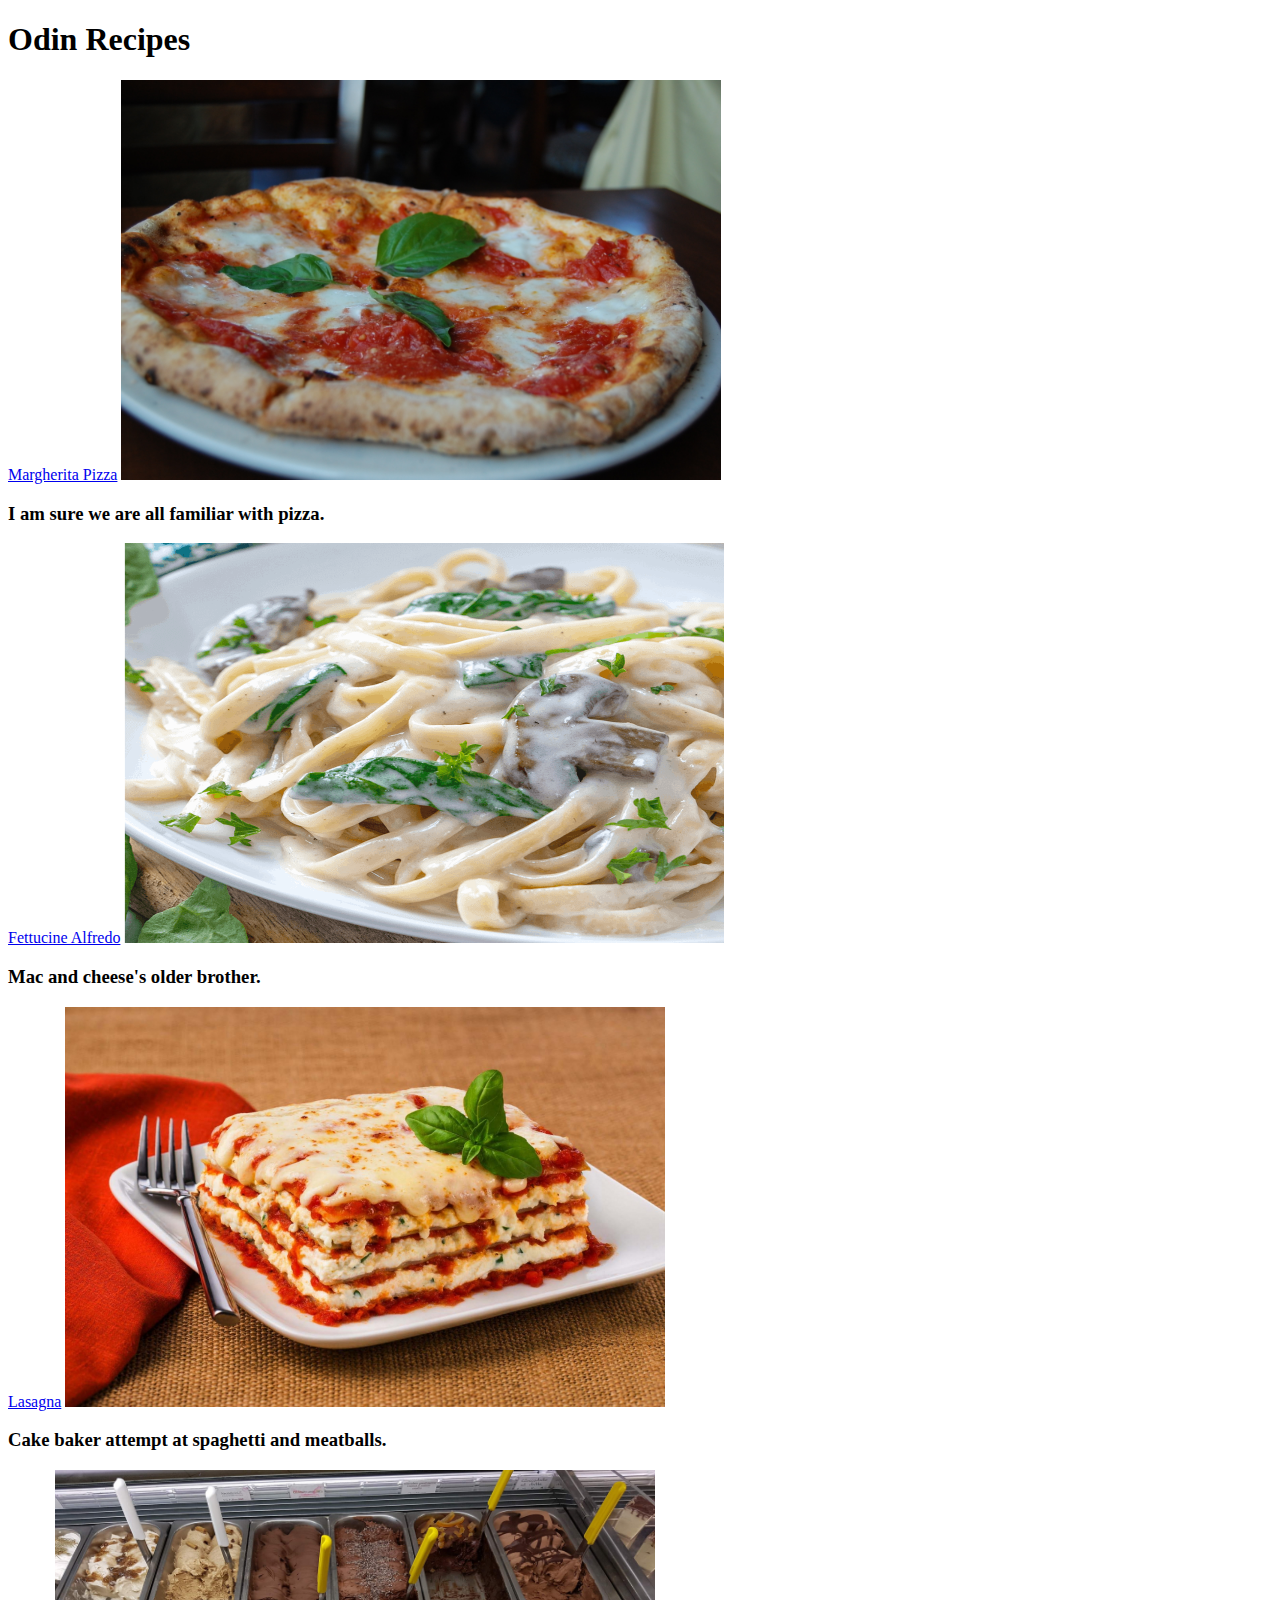
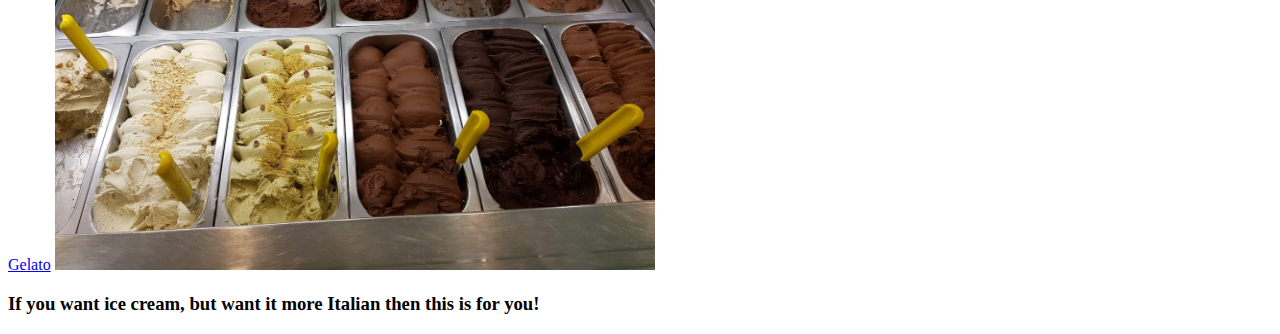
==== index.html @ c7a20698 "Added 4 new images into index.html Created images folder to hold these images within odin-recipes/" ====
<!DOCTYPE html>
<html lang="en">
<head>
    <meta charset="UTF-8">
    <meta http-equiv="X-UA-Compatible" content="IE=edge">
    <meta name="viewport" content="width=device-width, initial-scale=1.0">
    <title>Document</title>
</head>
<body>
    <h1>Odin Recipes</h1>

    <a href="recipes/margherita-pizza.html">Margherita Pizza</a>    
    <img src="images/margherita-pizza.jpg" alt="Image of Margherita Pizza" style="width:600px;height:400px;">
    <h3>I am sure we are all familiar with pizza.</h3>

    <a href="recipes/fettucine-alfredo.html">Fettucine Alfredo</a>
    <img src="images/fettucine-alfredo.png" alt="Marvelous Image of some fettucine alfredo" style="width:600px;height:400px">
    <h3>Mac and cheese's older brother.</h3>

    <a href="recipes/lasagna.html">Lasagna</a>
    <img src="images/lasagna.jpg" alt="Your new favorite picture of lasagna" style="width:600px;height:400px;">
    <h3>Cake baker attempt at spaghetti and meatballs.</h3>

    <a href="recipes/gelato.html">Gelato</a>
    <img src="images/gelato.jpg" alt = "Food that looks like ice cream but smoother" style="width:600px;height:400px;">
    <h3>If you want ice cream, but want it more Italian then this is for you!</h3>
    
</body>
</html>
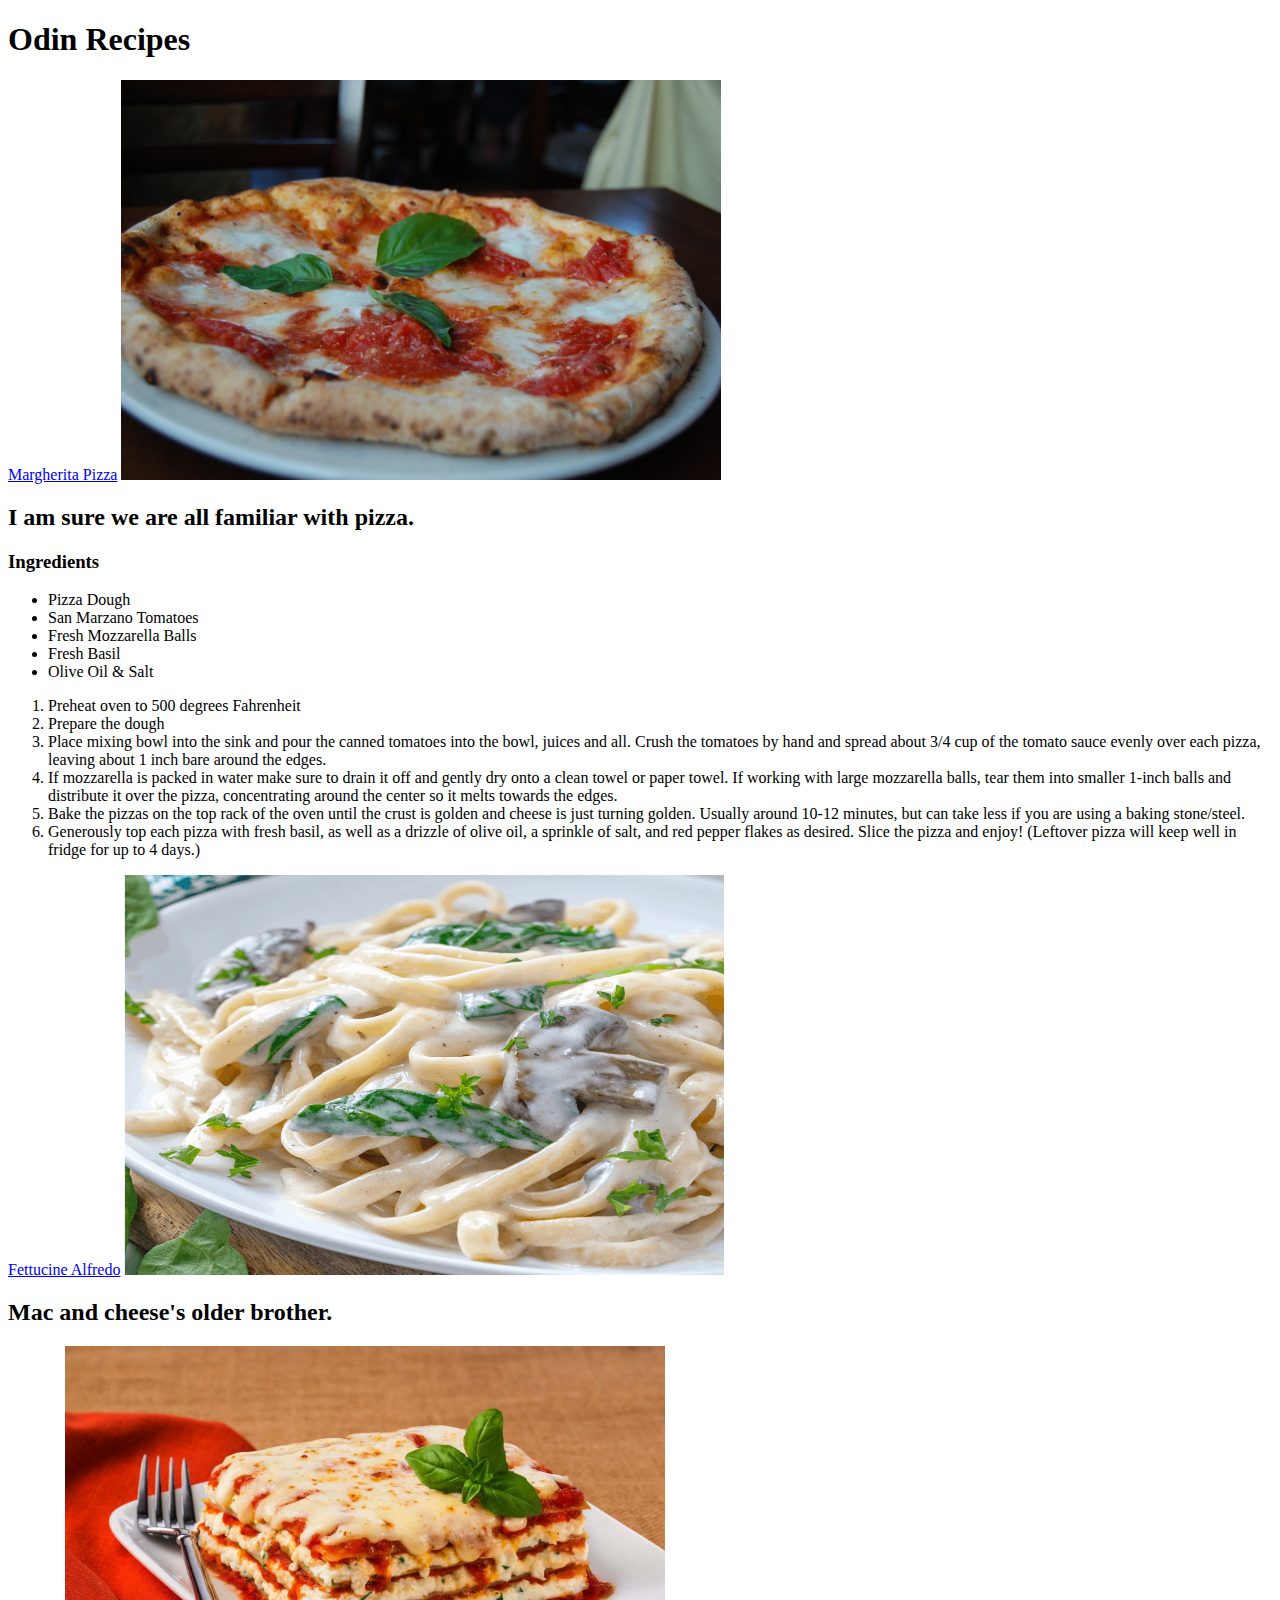
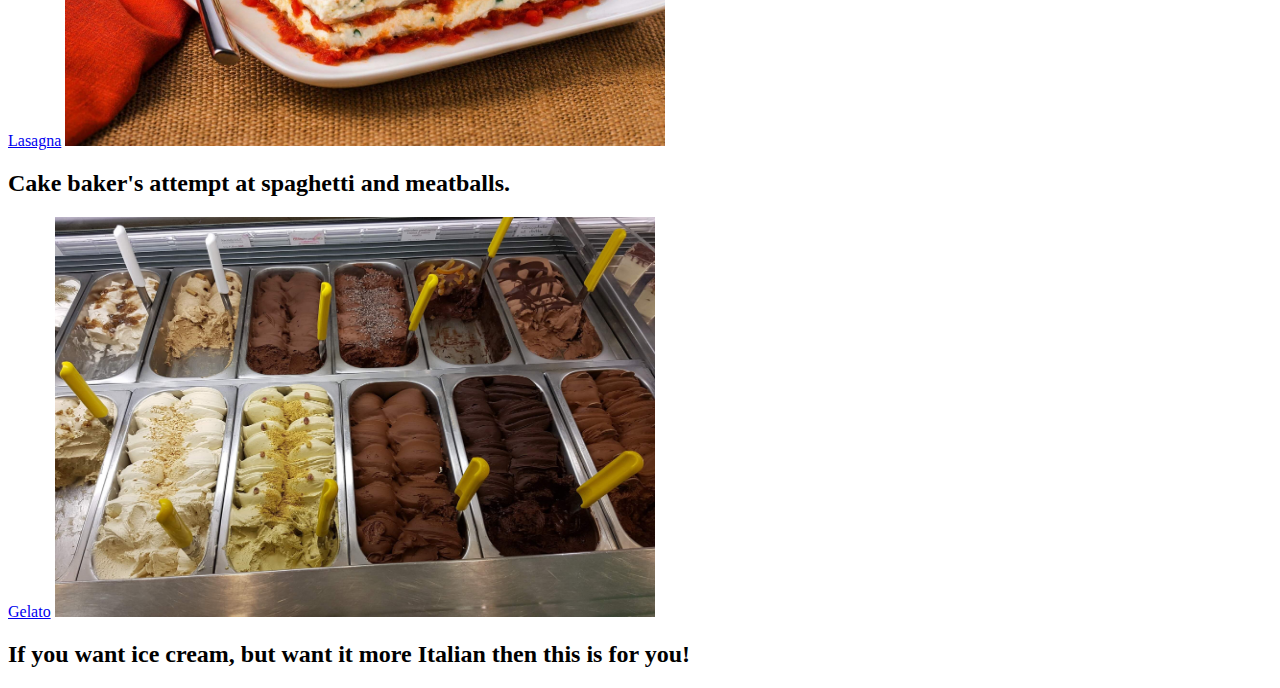
==== commit 8abe965d: "Changed h3 headings to h2 Added h3 headings under each image titled "Ingredients" Created unordered " ====
--- a/index.html
+++ b/index.html
@@ -11,19 +11,46 @@
 
     <a href="recipes/margherita-pizza.html">Margherita Pizza</a>    
     <img src="images/margherita-pizza.jpg" alt="Image of Margherita Pizza" style="width:600px;height:400px;">
-    <h3>I am sure we are all familiar with pizza.</h3>
+    <h2>I am sure we are all familiar with pizza.</h2>
+    <h3>Ingredients</h3>
+    <ul>
+        <li>Pizza Dough</li>
+        <li>San Marzano Tomatoes</li>
+        <li>Fresh Mozzarella Balls</li>
+        <li>Fresh Basil</li>
+        <li>Olive Oil & Salt</li>
+    </ul>
+    <ol>
+        <li>Preheat oven to 500 degrees Fahrenheit</li>
+        <li>Prepare the dough</li>
+        <li>Place mixing bowl into the sink and pour the canned tomatoes into the bowl,
+            juices and all. Crush the tomatoes by hand and spread about 3/4 cup of the tomato
+            sauce evenly over each pizza, leaving about 1 inch bare around the edges.
+        </li>
+        <li>If mozzarella is packed in water make sure to drain it off and gently dry onto a clean towel or paper towel.
+            If working with large mozzarella balls, tear them into smaller 1-inch balls and distribute it over the pizza,
+            concentrating around the center so it melts towards the edges.
+        </li>
+        <li>Bake the pizzas on the top rack of the oven until the crust is golden and cheese is just turning golden.
+            Usually around 10-12 minutes, but can take less if you are using a baking stone/steel.
+        </li>
+        <li>Generously top each pizza with fresh basil, as well as a drizzle of olive oil, a sprinkle of salt,
+            and red pepper flakes as desired. Slice the pizza and enjoy! (Leftover pizza will keep well in fridge for up to 4 days.)
+        </li>
+
+    </ol>
 
     <a href="recipes/fettucine-alfredo.html">Fettucine Alfredo</a>
     <img src="images/fettucine-alfredo.png" alt="Marvelous Image of some fettucine alfredo" style="width:600px;height:400px">
-    <h3>Mac and cheese's older brother.</h3>
+    <h2>Mac and cheese's older brother.</h2>
 
     <a href="recipes/lasagna.html">Lasagna</a>
     <img src="images/lasagna.jpg" alt="Your new favorite picture of lasagna" style="width:600px;height:400px;">
-    <h3>Cake baker attempt at spaghetti and meatballs.</h3>
+    <h2>Cake baker's attempt at spaghetti and meatballs.</h2>
 
     <a href="recipes/gelato.html">Gelato</a>
     <img src="images/gelato.jpg" alt = "Food that looks like ice cream but smoother" style="width:600px;height:400px;">
-    <h3>If you want ice cream, but want it more Italian then this is for you!</h3>
+    <h2>If you want ice cream, but want it more Italian then this is for you!</h2>
     
 </body>
 </html>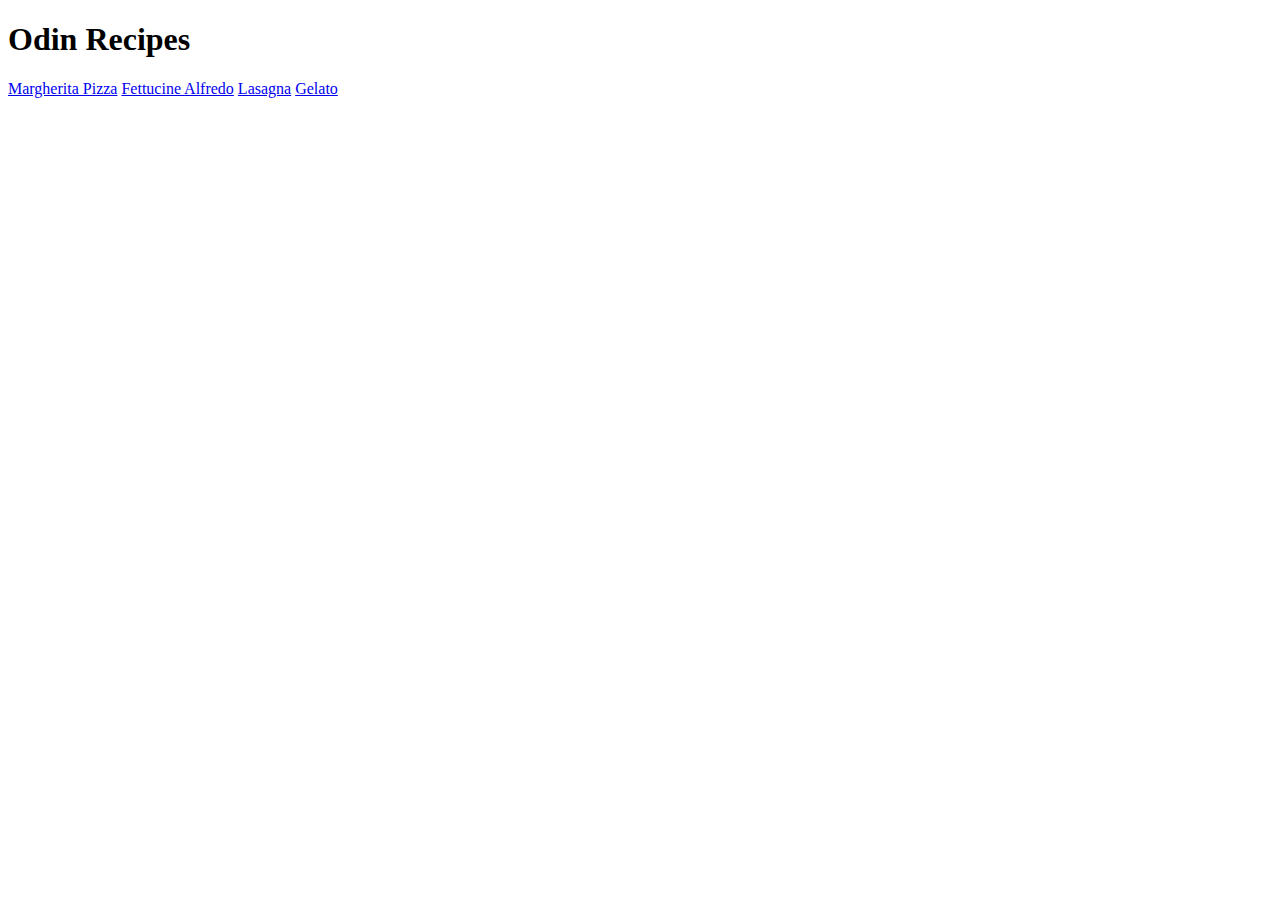
==== commit ef562637: "Moved contents of food to respective pages within the site" ====
--- a/index.html
+++ b/index.html
@@ -10,47 +10,16 @@
     <h1>Odin Recipes</h1>
 
     <a href="recipes/margherita-pizza.html">Margherita Pizza</a>    
-    <img src="images/margherita-pizza.jpg" alt="Image of Margherita Pizza" style="width:600px;height:400px;">
-    <h2>I am sure we are all familiar with pizza.</h2>
-    <h3>Ingredients</h3>
-    <ul>
-        <li>Pizza Dough</li>
-        <li>San Marzano Tomatoes</li>
-        <li>Fresh Mozzarella Balls</li>
-        <li>Fresh Basil</li>
-        <li>Olive Oil & Salt</li>
-    </ul>
-    <ol>
-        <li>Preheat oven to 500 degrees Fahrenheit</li>
-        <li>Prepare the dough</li>
-        <li>Place mixing bowl into the sink and pour the canned tomatoes into the bowl,
-            juices and all. Crush the tomatoes by hand and spread about 3/4 cup of the tomato
-            sauce evenly over each pizza, leaving about 1 inch bare around the edges.
-        </li>
-        <li>If mozzarella is packed in water make sure to drain it off and gently dry onto a clean towel or paper towel.
-            If working with large mozzarella balls, tear them into smaller 1-inch balls and distribute it over the pizza,
-            concentrating around the center so it melts towards the edges.
-        </li>
-        <li>Bake the pizzas on the top rack of the oven until the crust is golden and cheese is just turning golden.
-            Usually around 10-12 minutes, but can take less if you are using a baking stone/steel.
-        </li>
-        <li>Generously top each pizza with fresh basil, as well as a drizzle of olive oil, a sprinkle of salt,
-            and red pepper flakes as desired. Slice the pizza and enjoy! (Leftover pizza will keep well in fridge for up to 4 days.)
-        </li>
-
-    </ol>
+   
 
     <a href="recipes/fettucine-alfredo.html">Fettucine Alfredo</a>
-    <img src="images/fettucine-alfredo.png" alt="Marvelous Image of some fettucine alfredo" style="width:600px;height:400px">
-    <h2>Mac and cheese's older brother.</h2>
+    
 
     <a href="recipes/lasagna.html">Lasagna</a>
-    <img src="images/lasagna.jpg" alt="Your new favorite picture of lasagna" style="width:600px;height:400px;">
-    <h2>Cake baker's attempt at spaghetti and meatballs.</h2>
+    
 
     <a href="recipes/gelato.html">Gelato</a>
-    <img src="images/gelato.jpg" alt = "Food that looks like ice cream but smoother" style="width:600px;height:400px;">
-    <h2>If you want ice cream, but want it more Italian then this is for you!</h2>
+    
     
 </body>
 </html>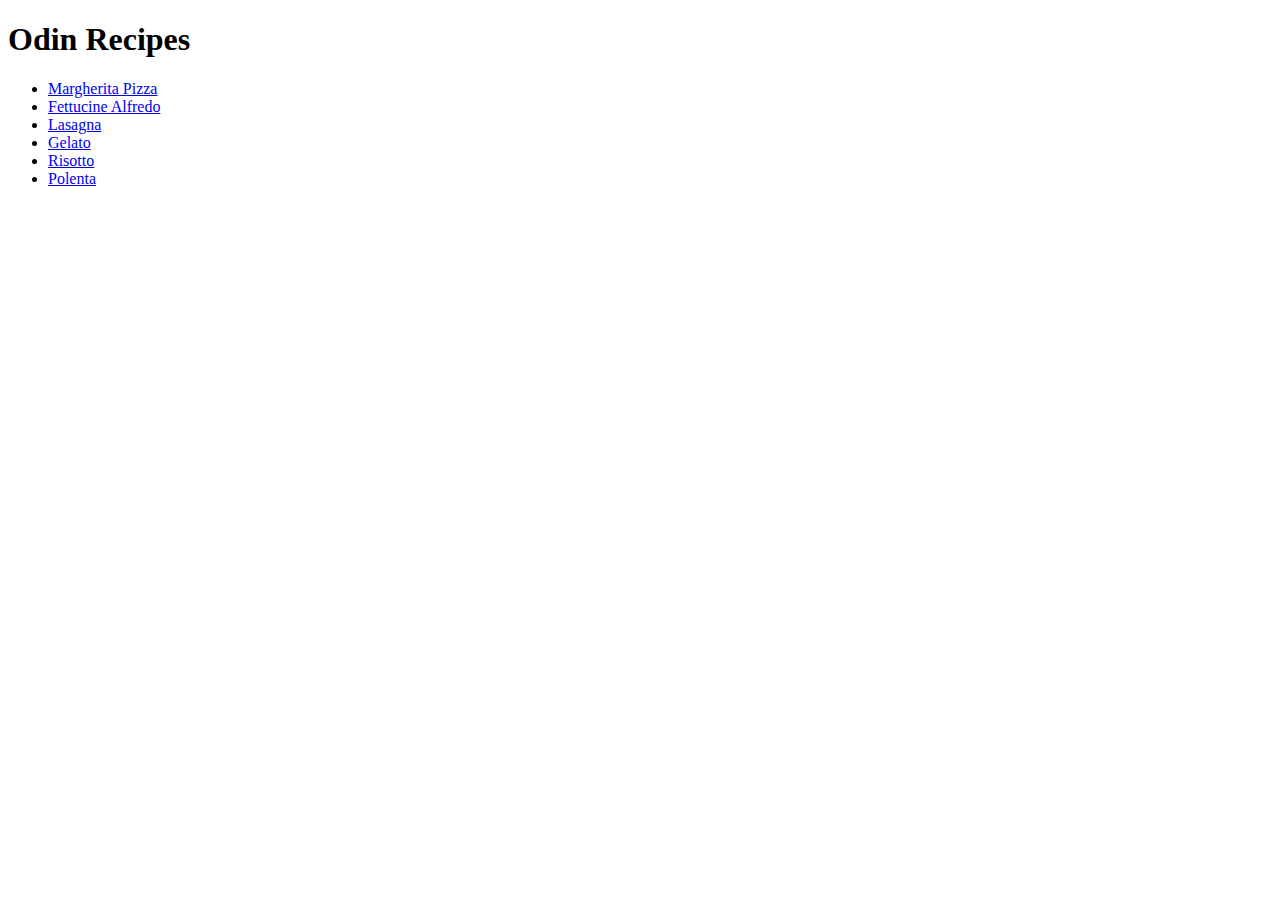
==== commit a7e2a31e: "Added polenta.html and risotto.html to recipes/ Copied page structure from other recipe web structur" ====
--- a/index.html
+++ b/index.html
@@ -7,19 +7,17 @@
     <title>Document</title>
 </head>
 <body>
+
     <h1>Odin Recipes</h1>
 
-    <a href="recipes/margherita-pizza.html">Margherita Pizza</a>    
-   
-
-    <a href="recipes/fettucine-alfredo.html">Fettucine Alfredo</a>
-    
-
-    <a href="recipes/lasagna.html">Lasagna</a>
-    
-
-    <a href="recipes/gelato.html">Gelato</a>
-    
+    <ul>
+        <li><a href="recipes/margherita-pizza.html">Margherita Pizza</a></li>    
+        <li><a href="recipes/fettucine-alfredo.html">Fettucine Alfredo</a></li>
+        <li><a href="recipes/lasagna.html">Lasagna</a></li>
+        <li><a href="recipes/gelato.html">Gelato</a></li>
+        <li><a href="recipes/risotto.html">Risotto</a></li>
+        <li><a href="recipes/polenta.html">Polenta</a></li>
+    </ul>
     
 </body>
 </html>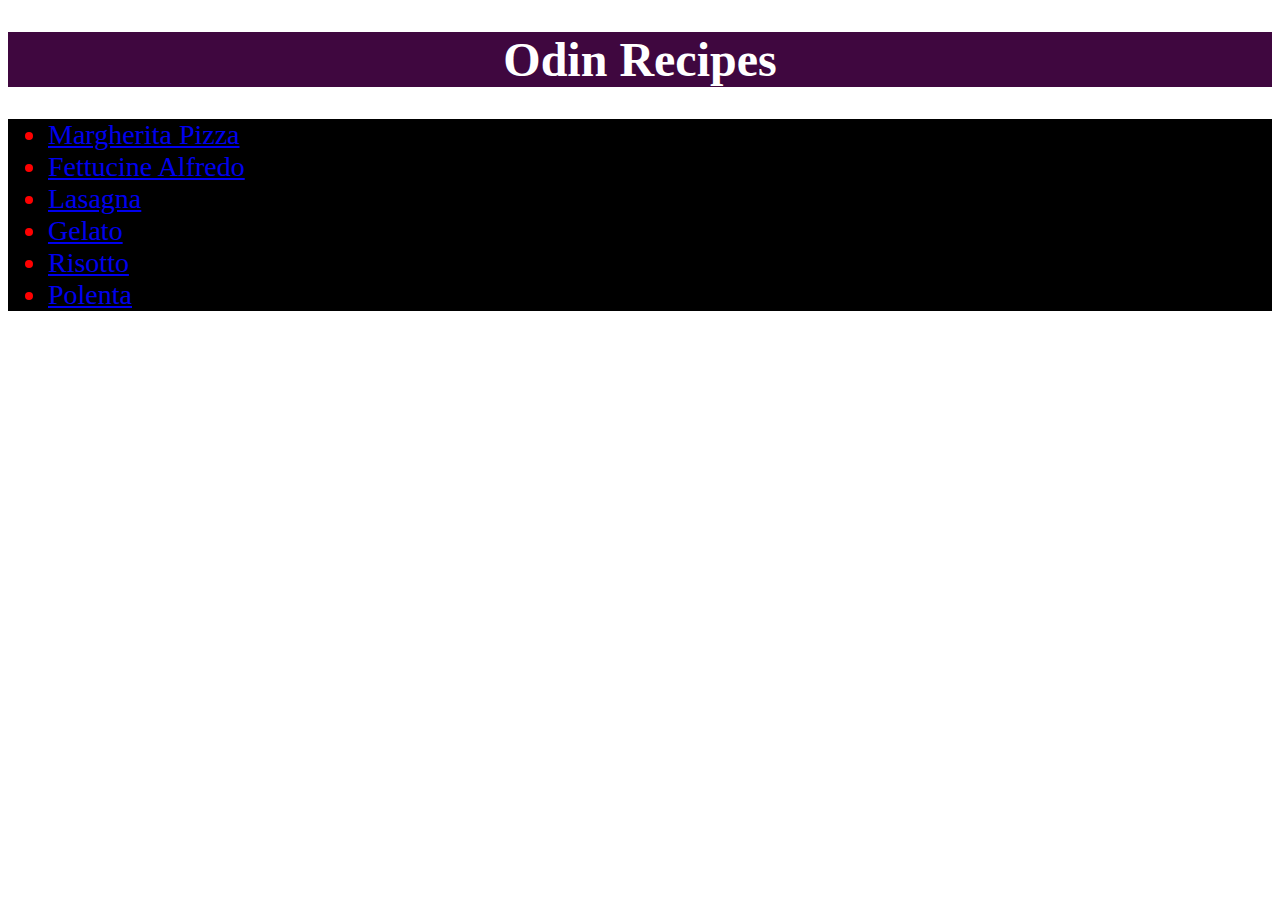
==== commit 83f25bbe: "Added style.css Added multiple design elements to recipe pages as well as index.html" ====
--- a/index.html
+++ b/index.html
@@ -4,13 +4,14 @@
     <meta charset="UTF-8">
     <meta http-equiv="X-UA-Compatible" content="IE=edge">
     <meta name="viewport" content="width=device-width, initial-scale=1.0">
+    <link rel="stylesheet" href="style.css">
     <title>Document</title>
 </head>
 <body>
 
-    <h1>Odin Recipes</h1>
+    <h1 class="header">Odin Recipes</h1>
 
-    <ul>
+    <ul class="ul-list">
         <li><a href="recipes/margherita-pizza.html">Margherita Pizza</a></li>    
         <li><a href="recipes/fettucine-alfredo.html">Fettucine Alfredo</a></li>
         <li><a href="recipes/lasagna.html">Lasagna</a></li>
--- a/style.css
+++ b/style.css
@@ -0,0 +1,28 @@
+.header {
+    font-weight: bold;
+    color: white;
+    font-size: 48px;
+    text-align: center;
+    background-color: rgb(63, 7, 63);
+}
+
+.ul-list {
+    color: red;
+    font-size: 28px;
+    background-color: black;
+}
+
+.description {
+    font-style: italic;
+    font-weight: 400;
+}
+
+.ingredients-header {
+    text-align: center;
+    font-weight: bold;
+    font-size: 32px;
+}
+
+.recipe-list.ul-list {
+    background-color: white;
+}